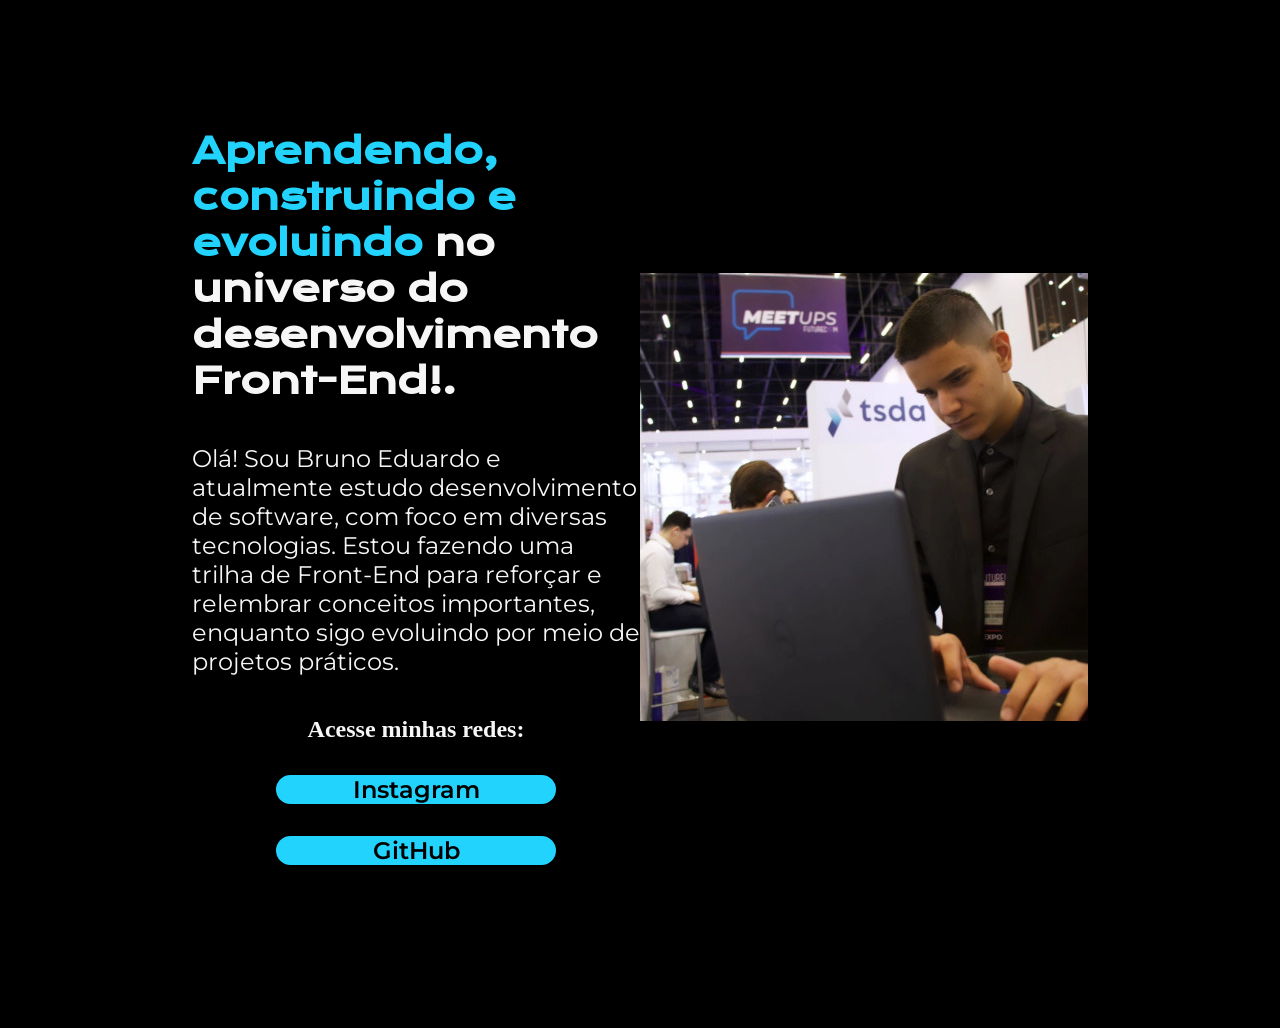
==== index.html @ fa93a604 "style :ok_hand: reposicionando os links da ancora" ====
<!DOCTYPE html>
<html lang="pt-br">

<head>
    <meta charset="UTF-8">
    <meta http-equiv="X-UA-Compatible" content="IE=edge">
    <meta name="viewport" content="width=device-width, initial-scale=1.0">
    <title>Portifolio</title>
    <link rel="stylesheet" href="style.css">
</head>

<body>
    <header></header>
    <main class="apresentacao">
        <section class="apresentacao__conteudo">
            <h1 class="apresentacao__conteudo__titulo"> <strong class="titulo-destaque">Aprendendo, construindo e evoluindo</strong> no universo do desenvolvimento Front-End!.</h1>
            <p class="apresentacao__conteudo__texto">Olá! Sou Bruno Eduardo e atualmente estudo desenvolvimento de software, com foco em diversas tecnologias. Estou fazendo uma trilha de Front-End para reforçar e relembrar conceitos importantes, enquanto sigo evoluindo por meio de projetos práticos.</p>
            <div class="apresentacao__links">
                <h2>Acesse minhas redes:</h2>
                <a class="apresentacao__links__link" href ="https://instagram.com/_brunosrs_">Instagram</a>
                <a class="apresentacao__links__link" href="https://github.com/brunoeduardoed433">GitHub</a>
            </div>
        </section>
        <img src="foto_perfil.jpeg" alt="Foto de perfil do Bruno Eduardo">
    </main>
    <footer></footer>
</body>

</html>
---- style.css ----
@import url('https://fonts.googleapis.com/css2?family=Krona+One&family=Montserrat:wght@400;600&display=swap');

* {
    margin: 0;
    padding: 0;
}

body {
    height: 100vh;
    box-sizing: border-box;
    background-color: #000000;
    color: #F6F6F6;
}

.titulo-destaque {
    color: #22D4FD;
}

.apresentacao {
    margin: 10% 15%;
    display: flex;
    align-items: center;
    justify-content: space-between;
}

.apresentacao__conteudo {
    width: 615px;
    display: flex;
    flex-direction: column;
    gap: 40px;
}

.apresentacao__conteudo__titulo {
    font-size: 36px;
    font-family: "Krona One", sans-serif;
}

.apresentacao__conteudo__texto {
    font-size: 24px;
    font-family: "Montserrat", sans-serif;
}

.apresentacao__links{
    display: flex;
    flex-direction: column;
    justify-content: space-between;
    align-items: center;
    gap: 32px;
}

.apresentacao__links__link {
    background-color: #22D4FD;
    width: 280px;
    text-align: center;
    border-radius: 16px;
    font-size: 24px;
    font-weight: 600;
    padding: 21.5px, 0;
    text-decoration: none;
    color: #000000;
    font-family: "Montserrat", sans-serif;
}
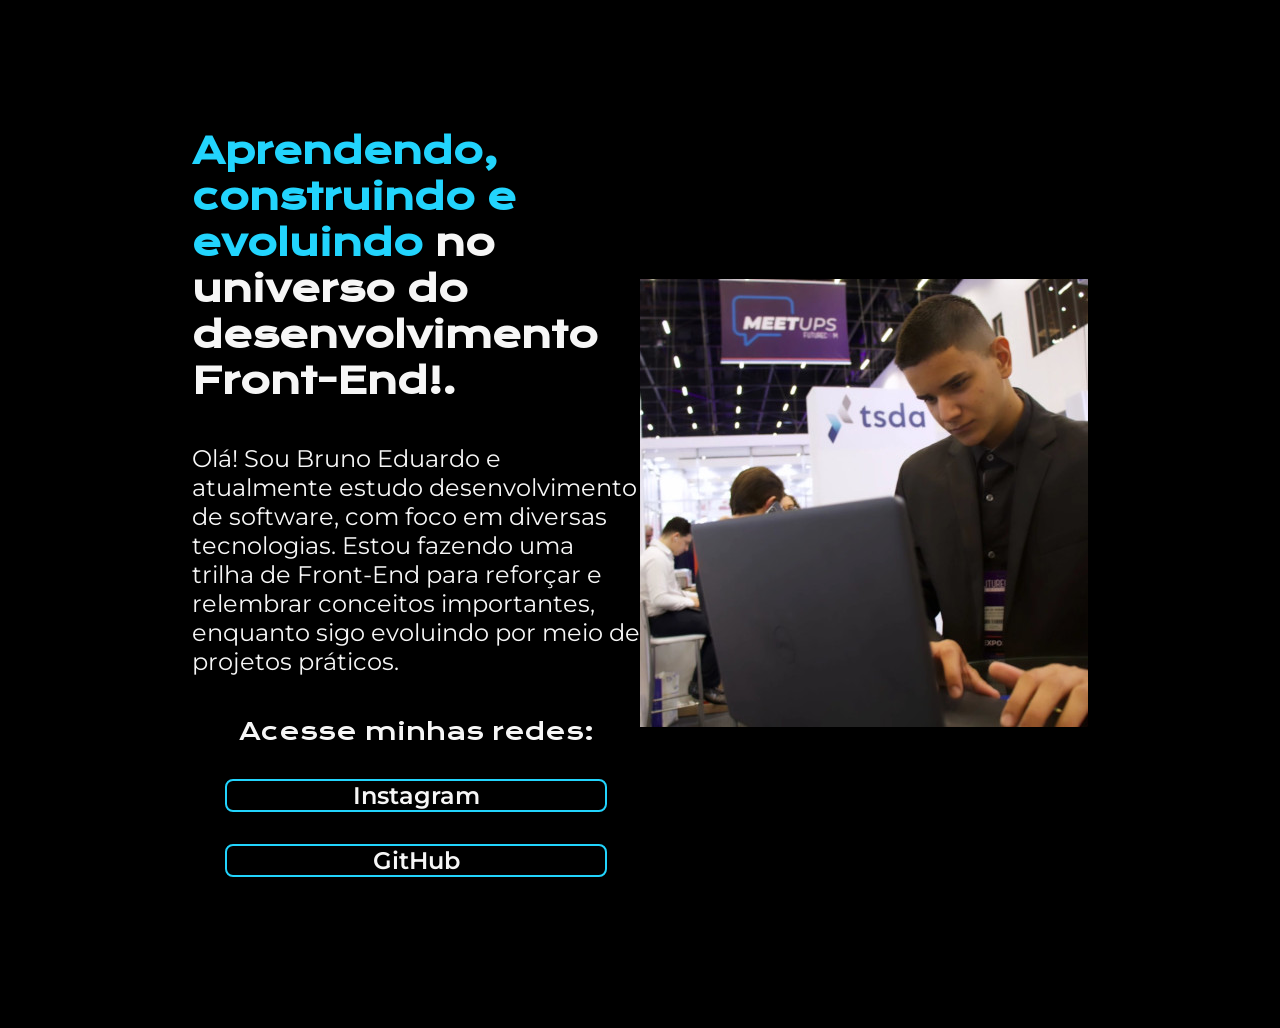
==== commit 954865cb: "feat :sparkles: estilizacao dos links" ====
--- a/index.html
+++ b/index.html
@@ -16,7 +16,7 @@
             <h1 class="apresentacao__conteudo__titulo"> <strong class="titulo-destaque">Aprendendo, construindo e evoluindo</strong> no universo do desenvolvimento Front-End!.</h1>
             <p class="apresentacao__conteudo__texto">Olá! Sou Bruno Eduardo e atualmente estudo desenvolvimento de software, com foco em diversas tecnologias. Estou fazendo uma trilha de Front-End para reforçar e relembrar conceitos importantes, enquanto sigo evoluindo por meio de projetos práticos.</p>
             <div class="apresentacao__links">
-                <h2>Acesse minhas redes:</h2>
+                <h2 class="apresentacao__links_subtitulo">Acesse minhas redes:</h2>
                 <a class="apresentacao__links__link" href ="https://instagram.com/_brunosrs_">Instagram</a>
                 <a class="apresentacao__links__link" href="https://github.com/brunoeduardoed433">GitHub</a>
             </div>
--- a/style.css
+++ b/style.css
@@ -40,7 +40,7 @@
     font-family: "Montserrat", sans-serif;
 }
 
-.apresentacao__links{
+.apresentacao__links {
     display: flex;
     flex-direction: column;
     justify-content: space-between;
@@ -48,15 +48,21 @@
     gap: 32px;
 }
 
+.apresentacao__links_subtitulo {
+    font-family: "Krona one", sans-serif;
+    font-weight: 400;
+    font-size: 24px;
+}
+
 .apresentacao__links__link {
-    background-color: #22D4FD;
-    width: 280px;
+    border: 2px solid #22D4FD;
+    width: 378px;
     text-align: center;
-    border-radius: 16px;
+    border-radius: 8px;
     font-size: 24px;
     font-weight: 600;
     padding: 21.5px, 0;
     text-decoration: none;
-    color: #000000;
+    color: #F6F6F6;
     font-family: "Montserrat", sans-serif;
 }
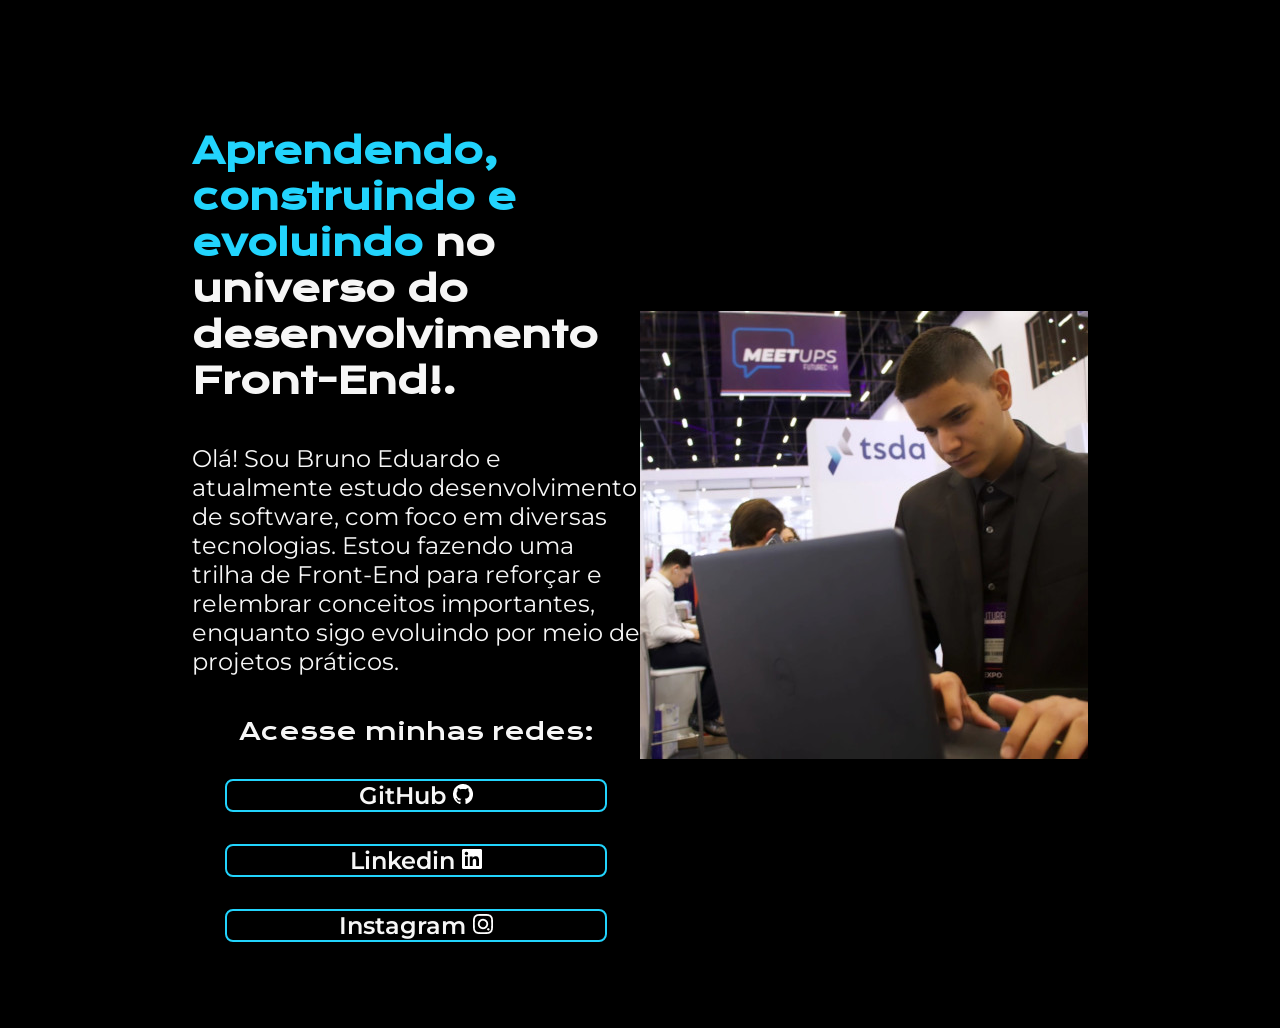
==== commit f7344d31: "feat :sparkles: adicionando icones das redes sociais" ====
--- a/index.html
+++ b/index.html
@@ -17,11 +17,18 @@
             <p class="apresentacao__conteudo__texto">Olá! Sou Bruno Eduardo e atualmente estudo desenvolvimento de software, com foco em diversas tecnologias. Estou fazendo uma trilha de Front-End para reforçar e relembrar conceitos importantes, enquanto sigo evoluindo por meio de projetos práticos.</p>
             <div class="apresentacao__links">
                 <h2 class="apresentacao__links_subtitulo">Acesse minhas redes:</h2>
-                <a class="apresentacao__links__link" href ="https://instagram.com/_brunosrs_">Instagram</a>
-                <a class="apresentacao__links__link" href="https://github.com/brunoeduardoed433">GitHub</a>
+                <a class="apresentacao__links__link" href="https://github.com/brunoeduardoed433">GitHub
+                    <img src="/assets/github.png" alt="Logo da rede social Github">
+                </a>
+                <a class="apresentacao__links__link" href="https://linkedin.com/in/bruno-eduardo-morais">Linkedin
+                    <img src="/assets/linkedin.png" alt="Logo da rede social Linkedin">
+                </a>
+                <a class="apresentacao__links__link" href ="https://instagram.com/_brunosrs_">Instagram
+                    <img src="/assets/instagram.png" alt="Logo da rede social Instagram">
+                </a>
             </div>
         </section>
-        <img src="foto_perfil.jpeg" alt="Foto de perfil do Bruno Eduardo">
+        <img src="/assets/foto_perfil.jpeg" alt="Foto de perfil do Bruno Eduardo">
     </main>
     <footer></footer>
 </body>
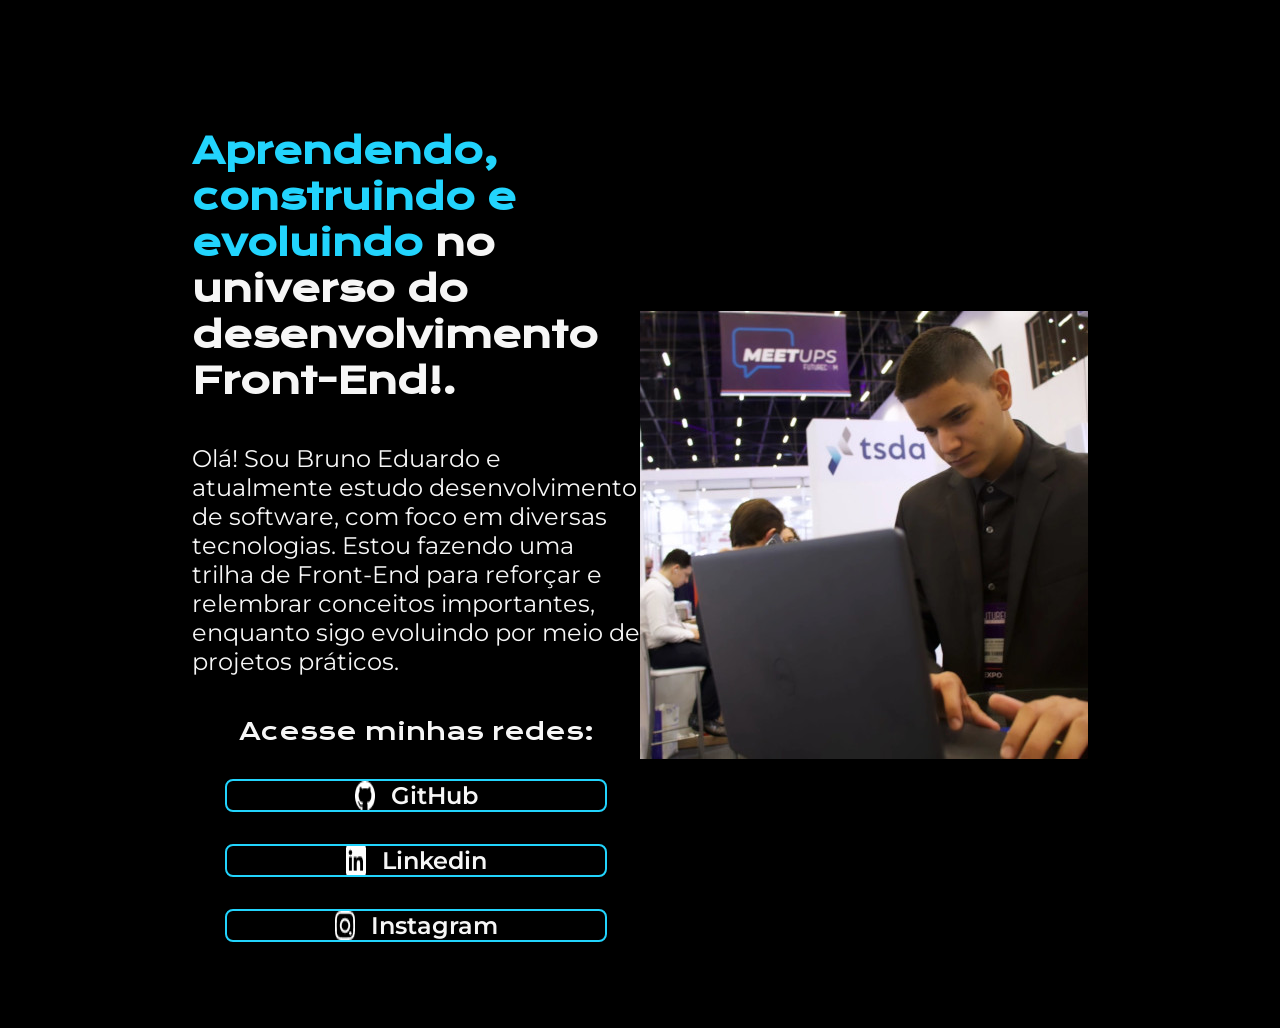
==== commit 30a7720d: "feat: :sparkles: posicionamento dos icones" ====
--- a/index.html
+++ b/index.html
@@ -17,14 +17,17 @@
             <p class="apresentacao__conteudo__texto">Olá! Sou Bruno Eduardo e atualmente estudo desenvolvimento de software, com foco em diversas tecnologias. Estou fazendo uma trilha de Front-End para reforçar e relembrar conceitos importantes, enquanto sigo evoluindo por meio de projetos práticos.</p>
             <div class="apresentacao__links">
                 <h2 class="apresentacao__links_subtitulo">Acesse minhas redes:</h2>
-                <a class="apresentacao__links__link" href="https://github.com/brunoeduardoed433">GitHub
+                <a class="apresentacao__links__link" href="https://github.com/brunoeduardoed433">
                     <img src="/assets/github.png" alt="Logo da rede social Github">
+                    GitHub
                 </a>
-                <a class="apresentacao__links__link" href="https://linkedin.com/in/bruno-eduardo-morais">Linkedin
+                <a class="apresentacao__links__link" href="https://linkedin.com/in/bruno-eduardo-morais">
                     <img src="/assets/linkedin.png" alt="Logo da rede social Linkedin">
+                    Linkedin
                 </a>
-                <a class="apresentacao__links__link" href ="https://instagram.com/_brunosrs_">Instagram
+                <a class="apresentacao__links__link" href ="https://instagram.com/_brunosrs_">
                     <img src="/assets/instagram.png" alt="Logo da rede social Instagram">
+                    Instagram
                 </a>
             </div>
         </section>
--- a/style.css
+++ b/style.css
@@ -55,6 +55,9 @@
 }
 
 .apresentacao__links__link {
+    display: flex;
+    justify-content: center;
+    gap: 16px;
     border: 2px solid #22D4FD;
     width: 378px;
     text-align: center;
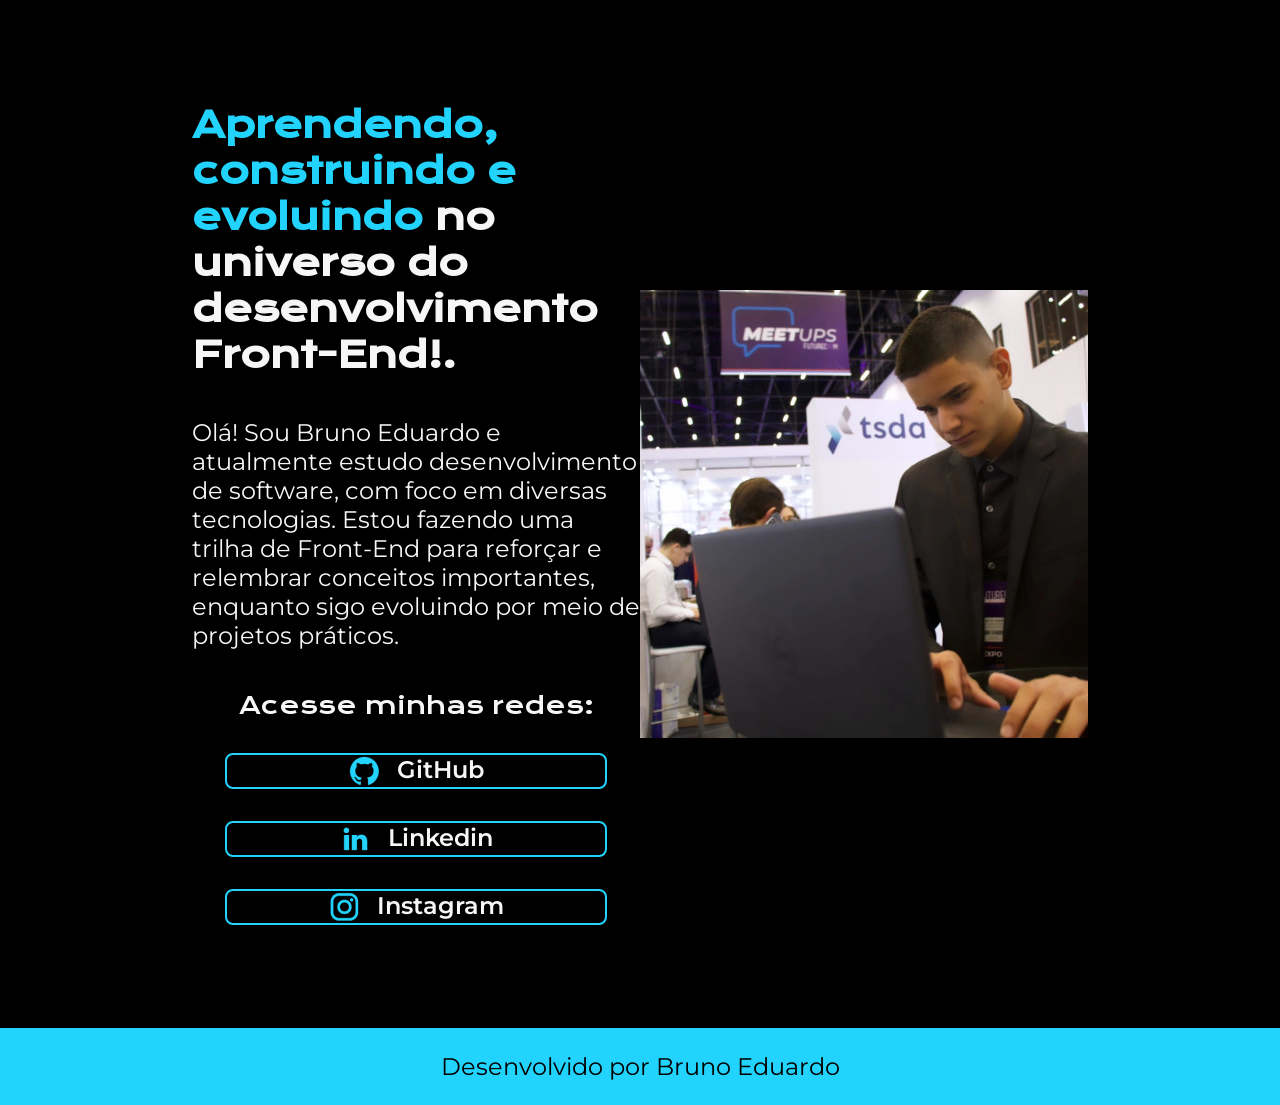
==== commit 52b06a4c: "feat :sparkles: adicionando o footer na pagina" ====
--- a/index.html
+++ b/index.html
@@ -33,7 +33,9 @@
         </section>
         <img src="/assets/foto_perfil.jpeg" alt="Foto de perfil do Bruno Eduardo">
     </main>
-    <footer></footer>
+    <footer class="rodape">
+        <p>Desenvolvido por Bruno Eduardo</p>
+    </footer>
 </body>
 
 </html>
--- a/style.css
+++ b/style.css
@@ -6,7 +6,7 @@
 }
 
 body {
-    height: 100vh;
+    /* height: 100vh; */
     box-sizing: border-box;
     background-color: #000000;
     color: #F6F6F6;
@@ -17,7 +17,7 @@
 }
 
 .apresentacao {
-    margin: 10% 15%;
+    margin: 8% 15%;
     display: flex;
     align-items: center;
     justify-content: space-between;
@@ -68,4 +68,18 @@
     text-decoration: none;
     color: #F6F6F6;
     font-family: "Montserrat", sans-serif;
+}
+
+.apresentacao__links__link:hover{
+    background-color: #272727;
+}
+
+.rodape {
+    padding: 24px;
+    color: #000000;
+    background-color: #22D4FD;
+    text-align: center;
+    font-family: "Montserrat", sans-serif;
+    font-size: 24px;
+    font-weight: 400;
 }
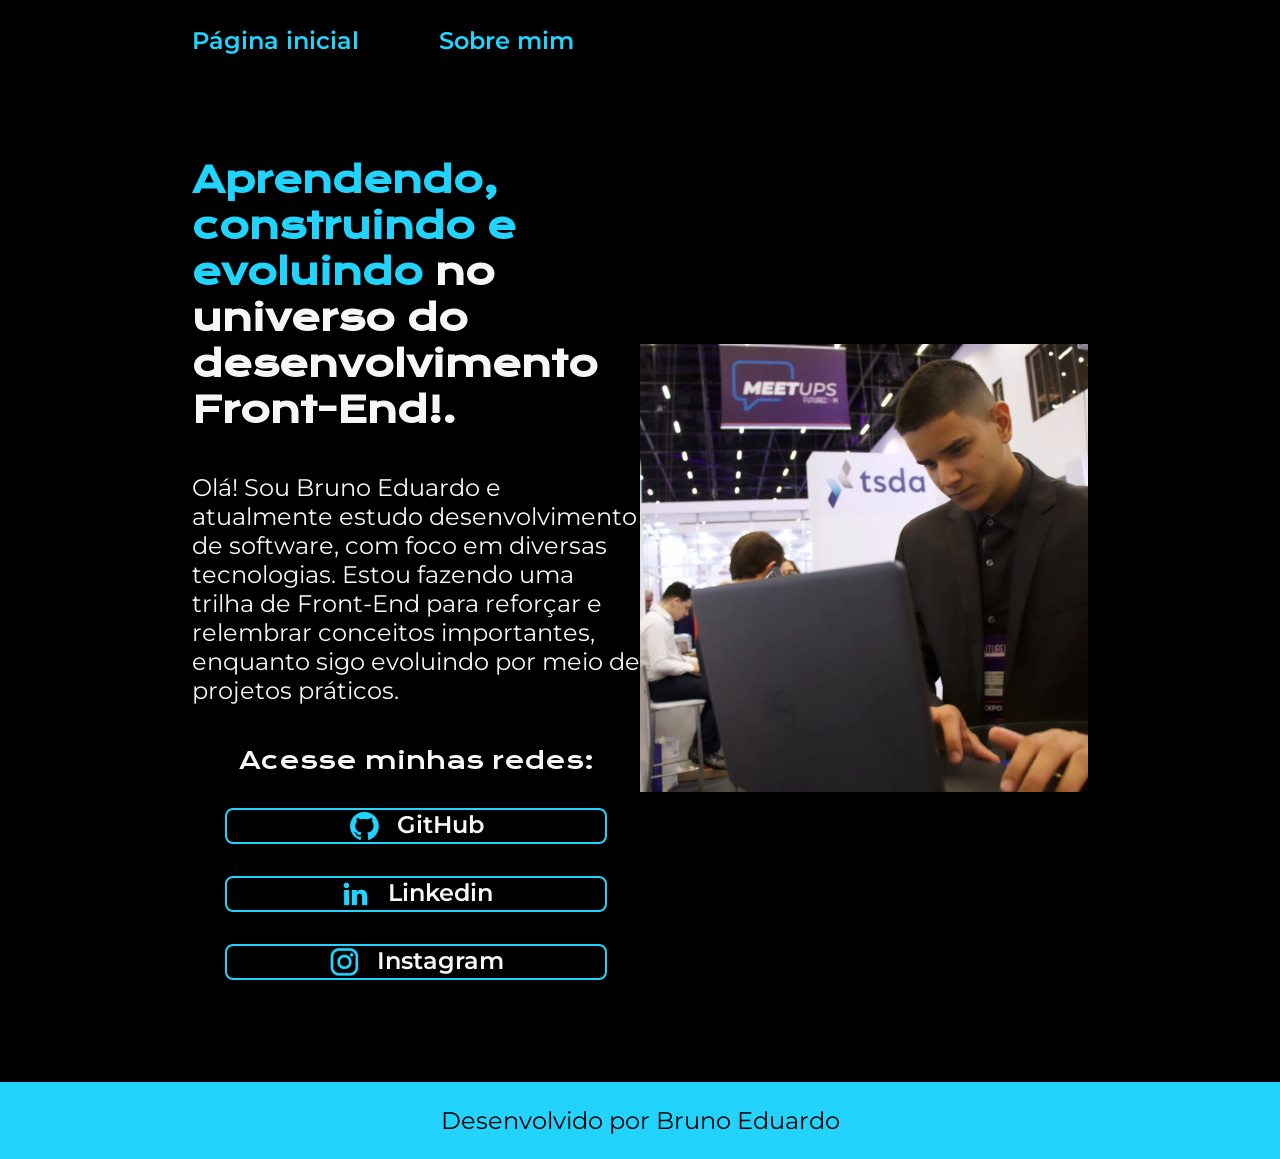
==== commit 39c11f47: "feat :sparkles: desenvolvendo e estilizando o cabecalho" ====
--- a/index.html
+++ b/index.html
@@ -10,7 +10,12 @@
 </head>
 
 <body>
-    <header></header>
+    <header class="cabecalho">
+        <nav class="cabecalho__menu">
+            <a class="cabecalho__menu__link">Página inicial</a>
+            <a class="cabecalho__menu__link">Sobre mim</a>
+        </nav>
+    </header>
     <main class="apresentacao">
         <section class="apresentacao__conteudo">
             <h1 class="apresentacao__conteudo__titulo"> <strong class="titulo-destaque">Aprendendo, construindo e evoluindo</strong> no universo do desenvolvimento Front-End!.</h1>
--- a/style.css
+++ b/style.css
@@ -12,7 +12,19 @@
     color: #F6F6F6;
 }
 
-.titulo-destaque {
+.cabecalho {
+    padding: 2% 0% 0% 15%;
+}
+
+.cabecalho__menu {
+    display: flex;
+    gap: 80px;
+}
+
+.cabecalho__menu__link {
+    font-family: "Montserrat", sans-serif;
+    font-size: 24px;
+    font-weight: 600;
     color: #22D4FD;
 }
 
@@ -33,6 +45,10 @@
 .apresentacao__conteudo__titulo {
     font-size: 36px;
     font-family: "Krona One", sans-serif;
+}
+
+.titulo-destaque {
+    color: #22D4FD;
 }
 
 .apresentacao__conteudo__texto {
@@ -82,4 +98,5 @@
     font-family: "Montserrat", sans-serif;
     font-size: 24px;
     font-weight: 400;
-}+}
+
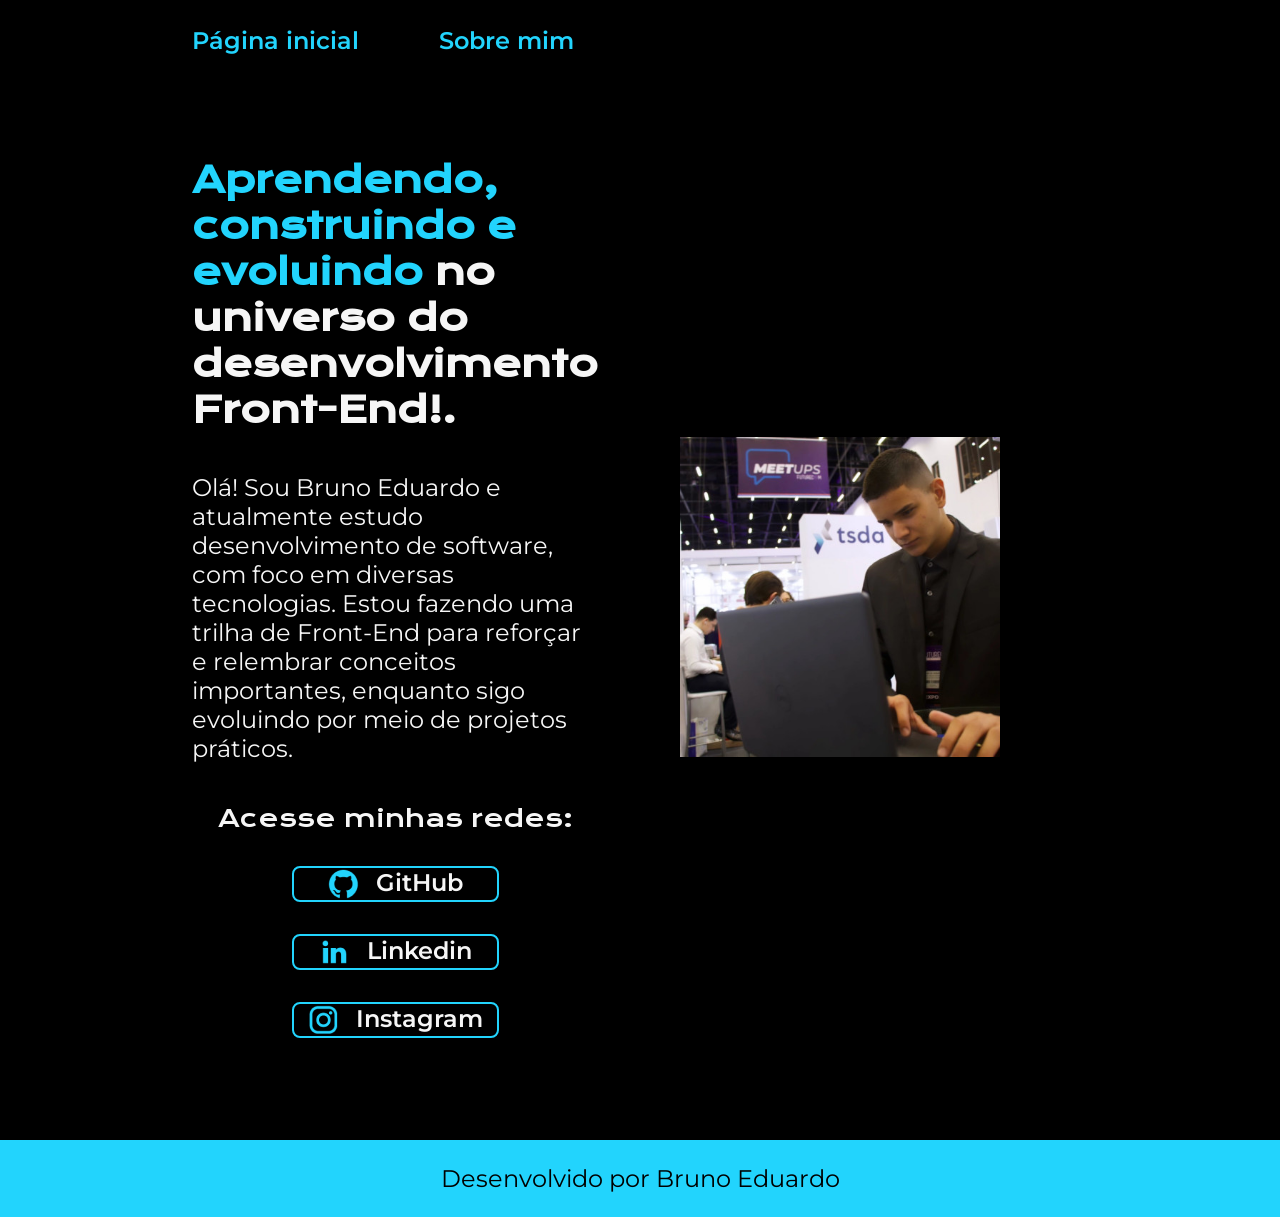
==== commit 137e6c50: "feat :sparkles: adaptando o media para mobile" ====
--- a/index.html
+++ b/index.html
@@ -6,37 +6,40 @@
     <meta http-equiv="X-UA-Compatible" content="IE=edge">
     <meta name="viewport" content="width=device-width, initial-scale=1.0">
     <title>Portifolio</title>
-    <link rel="stylesheet" href="style.css">
+    <link rel="stylesheet" href="/styles/style.css">
 </head>
 
 <body>
     <header class="cabecalho">
         <nav class="cabecalho__menu">
-            <a class="cabecalho__menu__link">Página inicial</a>
-            <a class="cabecalho__menu__link">Sobre mim</a>
+            <a class="cabecalho__menu__link" href="index.html">Página inicial</a>
+            <a class="cabecalho__menu__link" href="about.html">Sobre mim</a>
         </nav>
     </header>
     <main class="apresentacao">
         <section class="apresentacao__conteudo">
-            <h1 class="apresentacao__conteudo__titulo"> <strong class="titulo-destaque">Aprendendo, construindo e evoluindo</strong> no universo do desenvolvimento Front-End!.</h1>
-            <p class="apresentacao__conteudo__texto">Olá! Sou Bruno Eduardo e atualmente estudo desenvolvimento de software, com foco em diversas tecnologias. Estou fazendo uma trilha de Front-End para reforçar e relembrar conceitos importantes, enquanto sigo evoluindo por meio de projetos práticos.</p>
+            <h1 class="apresentacao__conteudo__titulo"> <strong class="titulo-destaque">Aprendendo, construindo e
+                    evoluindo</strong> no universo do desenvolvimento Front-End!.</h1>
+            <p class="apresentacao__conteudo__texto">Olá! Sou Bruno Eduardo e atualmente estudo desenvolvimento de
+                software, com foco em diversas tecnologias. Estou fazendo uma trilha de Front-End para reforçar e
+                relembrar conceitos importantes, enquanto sigo evoluindo por meio de projetos práticos.</p>
             <div class="apresentacao__links">
                 <h2 class="apresentacao__links_subtitulo">Acesse minhas redes:</h2>
-                <a class="apresentacao__links__link" href="https://github.com/brunoeduardoed433">
+                <a class="apresentacao__links__navegacao" href="https://github.com/brunoeduardoed433">
                     <img src="/assets/github.png" alt="Logo da rede social Github">
                     GitHub
                 </a>
-                <a class="apresentacao__links__link" href="https://linkedin.com/in/bruno-eduardo-morais">
+                <a class="apresentacao__links__navegacao" href="https://linkedin.com/in/bruno-eduardo-morais">
                     <img src="/assets/linkedin.png" alt="Logo da rede social Linkedin">
                     Linkedin
                 </a>
-                <a class="apresentacao__links__link" href ="https://instagram.com/_brunosrs_">
+                <a class="apresentacao__links__navegacao" href="https://instagram.com/_brunosrs_">
                     <img src="/assets/instagram.png" alt="Logo da rede social Instagram">
                     Instagram
                 </a>
             </div>
         </section>
-        <img src="/assets/foto_perfil.jpeg" alt="Foto de perfil do Bruno Eduardo">
+        <img class="apresentacao__imagem" src="/assets/foto_perfil.jpeg" alt="Foto de perfil do Bruno Eduardo">
     </main>
     <footer class="rodape">
         <p>Desenvolvido por Bruno Eduardo</p>
--- a/styles/style.css
+++ b/styles/style.css
@@ -0,0 +1,137 @@
+@import url('https://fonts.googleapis.com/css2?family=Krona+One&family=Montserrat:wght@400;600&display=swap');
+
+:root {
+    --cor-primaria: #000000;
+    --cor-secundaria: #f6f6f6;
+    --cor-terciaria: #22D4FD;
+    --cor-hover: #272727;
+
+    --fonte-primaria: "Krona One", sans-serif;
+    --fonte-secundaria: "Montserrat", sans-serif;
+}
+
+* {
+    margin: 0;
+    padding: 0;
+}
+
+body {
+    box-sizing: border-box;
+    background-color: var(--cor-primaria);
+    color: var(--cor-secundaria);
+}
+
+.cabecalho {
+    padding: 2% 0% 0% 15%;
+}
+
+.cabecalho__menu {
+    display: flex;
+    gap: 80px;
+}
+
+.cabecalho__menu__link {
+    font-family: var(--fonte-secundaria);
+    font-size: 1.5rem;
+    font-weight: 600;
+    color: var(--cor-terciaria);
+    text-decoration: none;
+}
+
+.apresentacao {
+    width: 50%;
+    margin: 8% 15%;
+    display: flex;
+    align-items: center;
+    justify-content: space-between;
+    gap: 82px;
+}
+
+.apresentacao__conteudo {
+    width: 615px;
+    display: flex;
+    flex-direction: column;
+    gap: 40px;
+}
+
+.apresentacao__conteudo__titulo {
+    font-size: 2.25rem;
+    font-family: var(--fonte-primaria);
+}
+
+.titulo-destaque {
+    color: var(--cor-terciaria);
+}
+
+.apresentacao__conteudo__texto {
+    font-size: 1.5rem;
+    font-family: var(--fonte-secundaria);
+}
+
+.apresentacao__links {
+    display: flex;
+    flex-direction: column;
+    justify-content: space-between;
+    align-items: center;
+    gap: 32px;
+}
+
+.apresentacao__links_subtitulo {
+    font-family: var(--fonte-primaria);
+    font-weight: 400;
+    font-size: 1.5rem;
+}
+
+.apresentacao__links__navegacao {
+    display: flex;
+    justify-content: center;
+    gap: 16px;
+    border: 2px solid var(--cor-terciaria);
+    width: 50%;
+    text-align: center;
+    border-radius: 8px;
+    font-size: 1.5rem;
+    font-weight: 600;
+    padding: 21.5px, 0;
+    text-decoration: none;
+    color: var(--cor-secundaria);
+    font-family: var(--fonte-secundaria);
+}
+
+.apresentacao__links__link:hover {
+    background-color: var(--cor-hover);
+}
+
+.apresentacao__imagem {
+    width: 50%;
+}
+
+.rodape {
+    padding: 24px;
+    color: var(--cor-primaria);
+    background-color: var(--cor-terciaria);
+    text-align: center;
+    font-family: var(--fonte-secundaria);
+    font-size: 1.5rem;
+    font-weight: 400;
+}
+
+@media (max-width: 1200px) {
+
+    .cabecalho {
+        padding: 10%;
+    }
+
+    .cabecalho__menu{
+        justify-content: center;
+    }
+
+    .apresentacao {
+        flex-direction: column-reverse;
+        padding: 5%;
+    }
+
+    .apresentacao__conteudo {
+        width: auto;
+    }
+}
